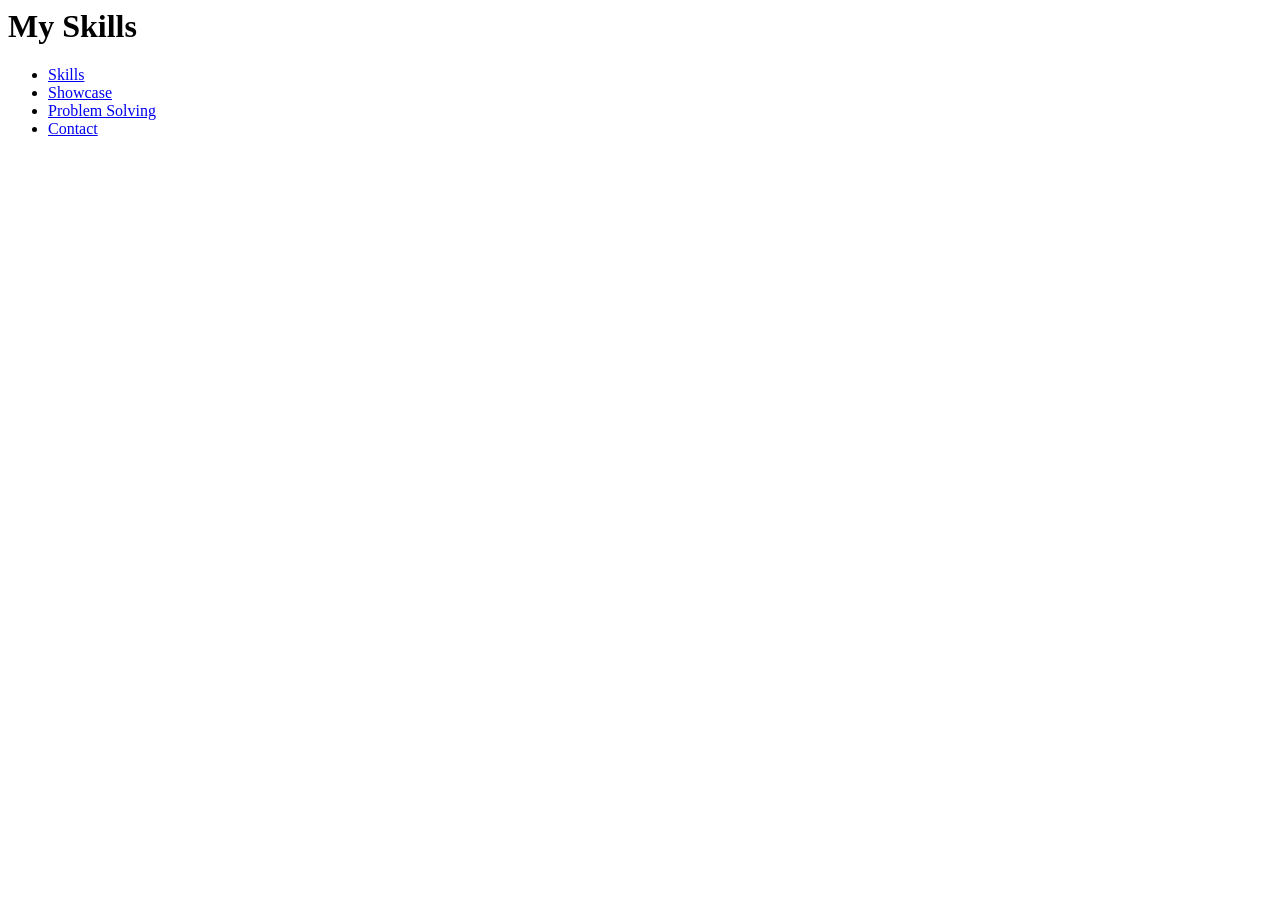
==== index.html @ 048446fa "index page" ====
<http://htmlpreview.github.io/? add before html>
</https:>
<html>
<head>
    <title>Skills</title>
</head>
<body>
    <h1>My Skills</h1>
    <ul>
        <li><a href="Skills.html">Skills</a></li>
        <li><a href="showcase.html">Showcase</a></li>
        <li><a href="problem solving.html">Problem Solving</a></li>
        <li><a href="contact.html">Contact</a></li>
    </ul>
</body>
</html>
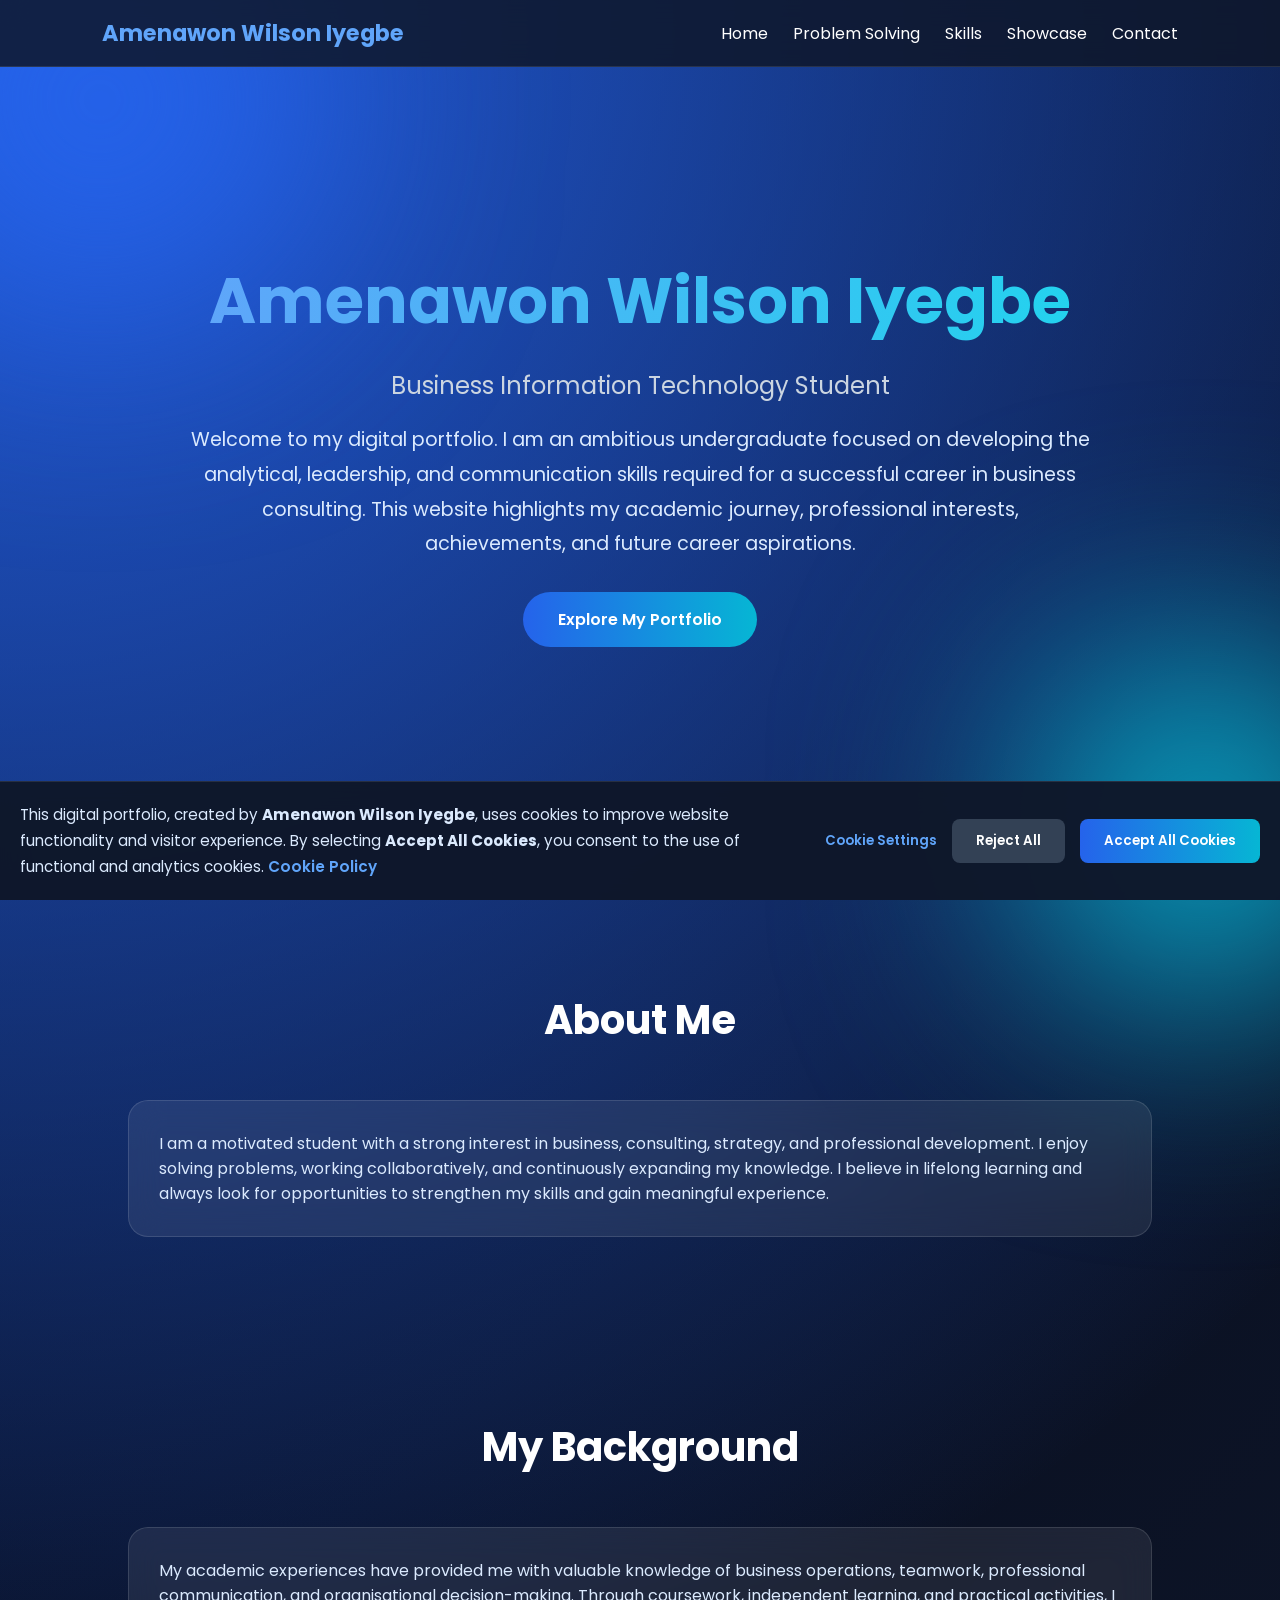
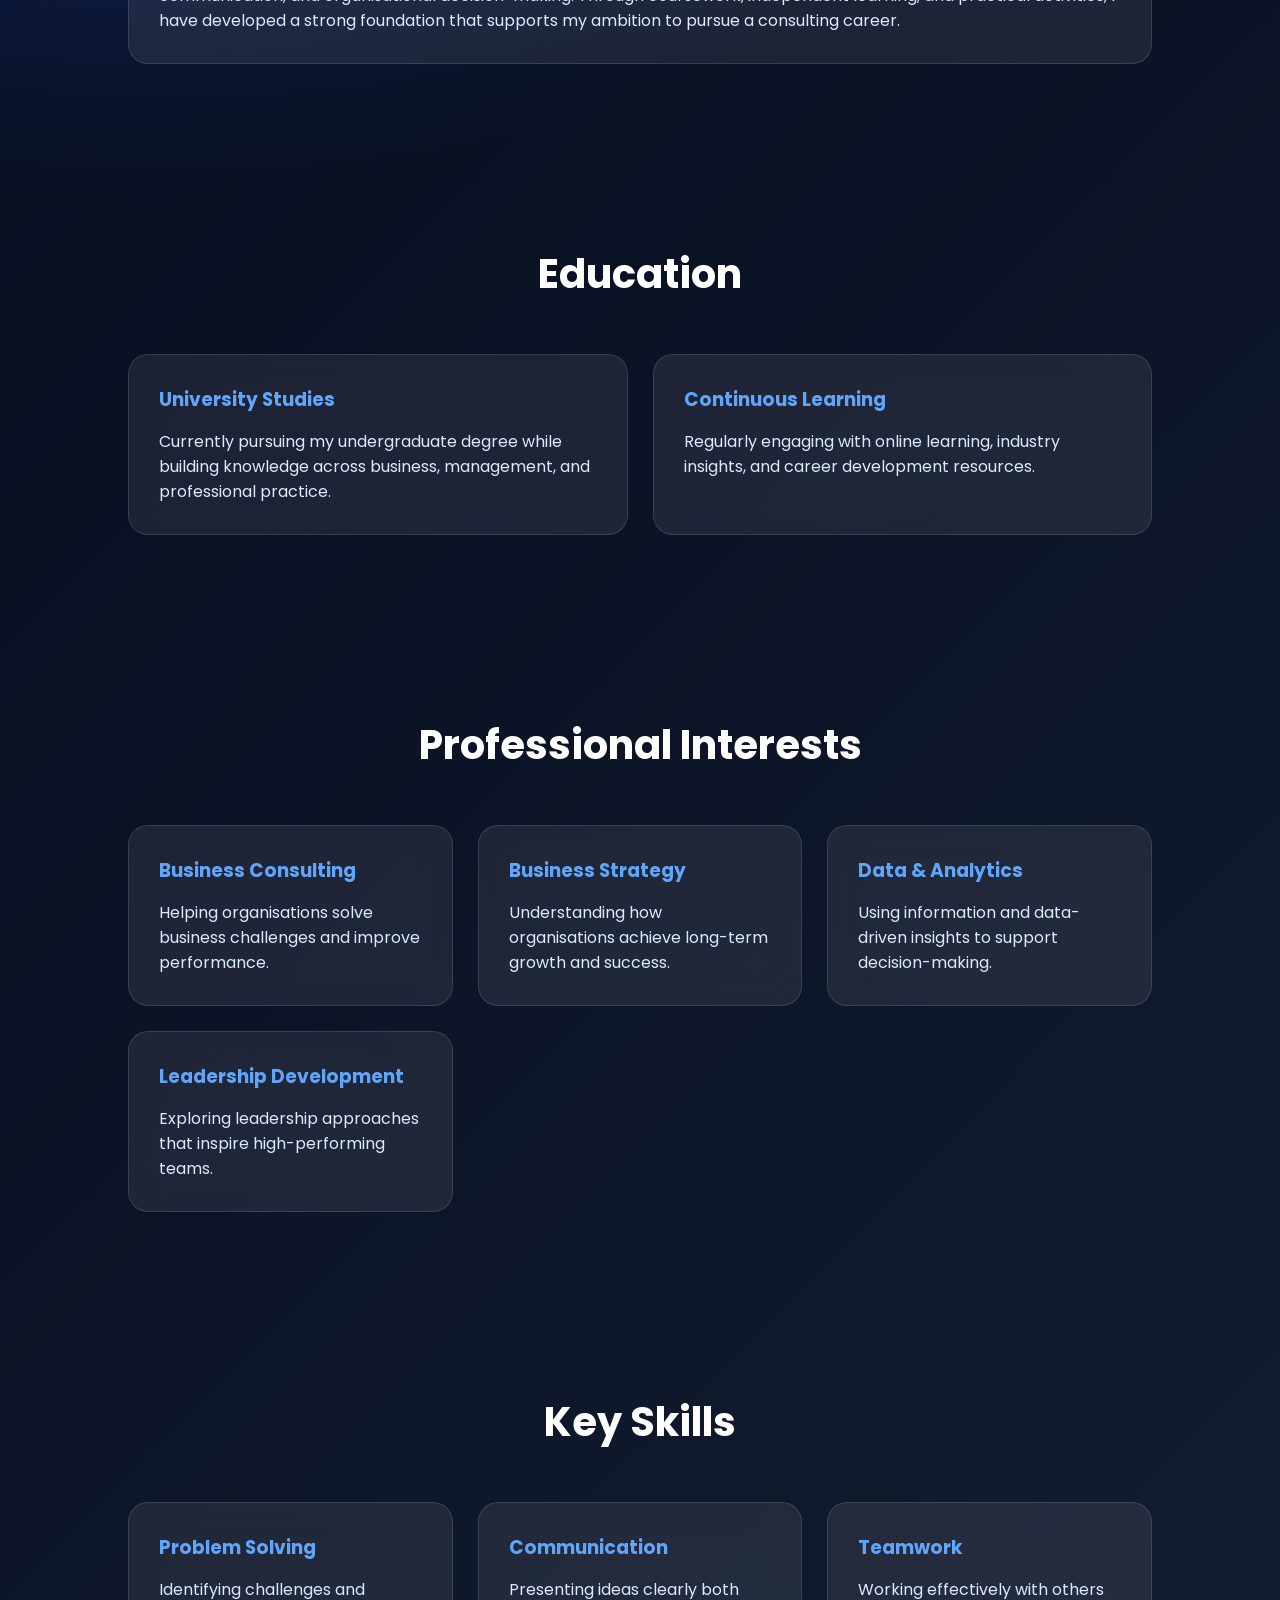
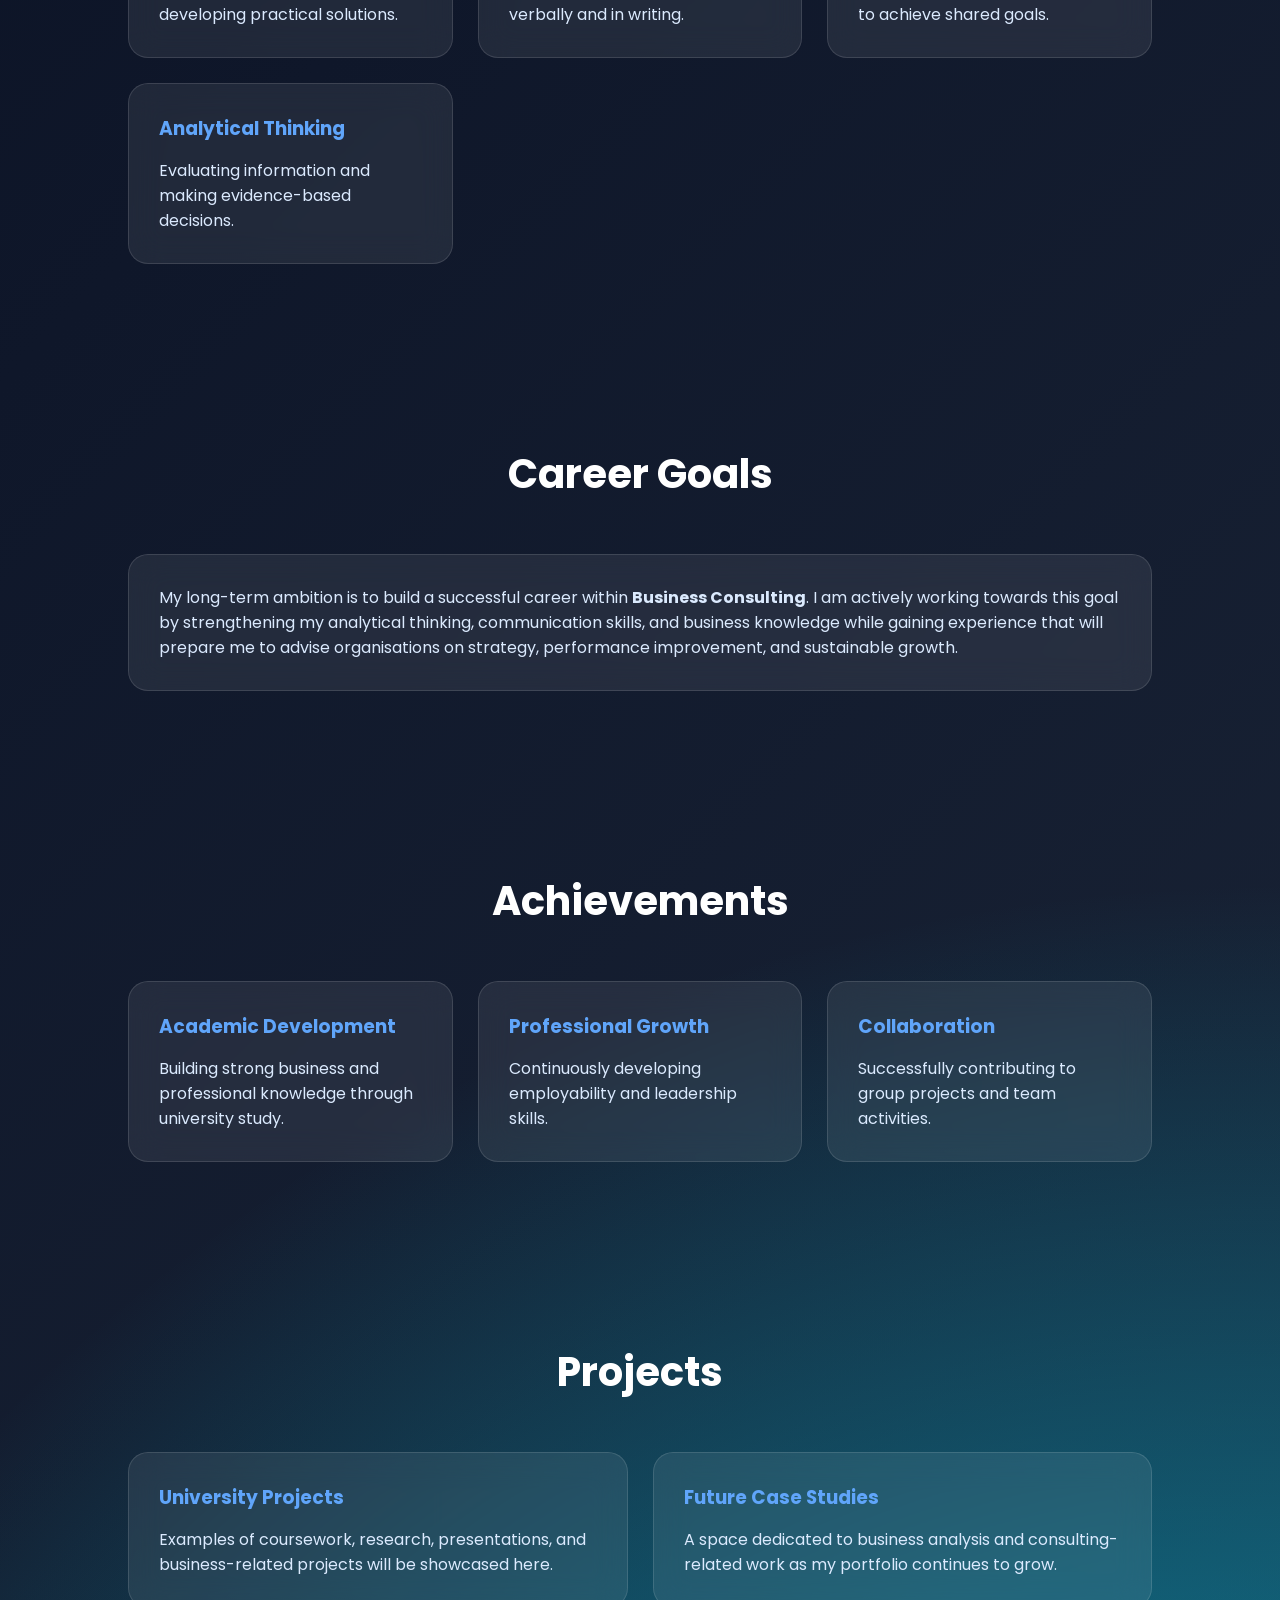
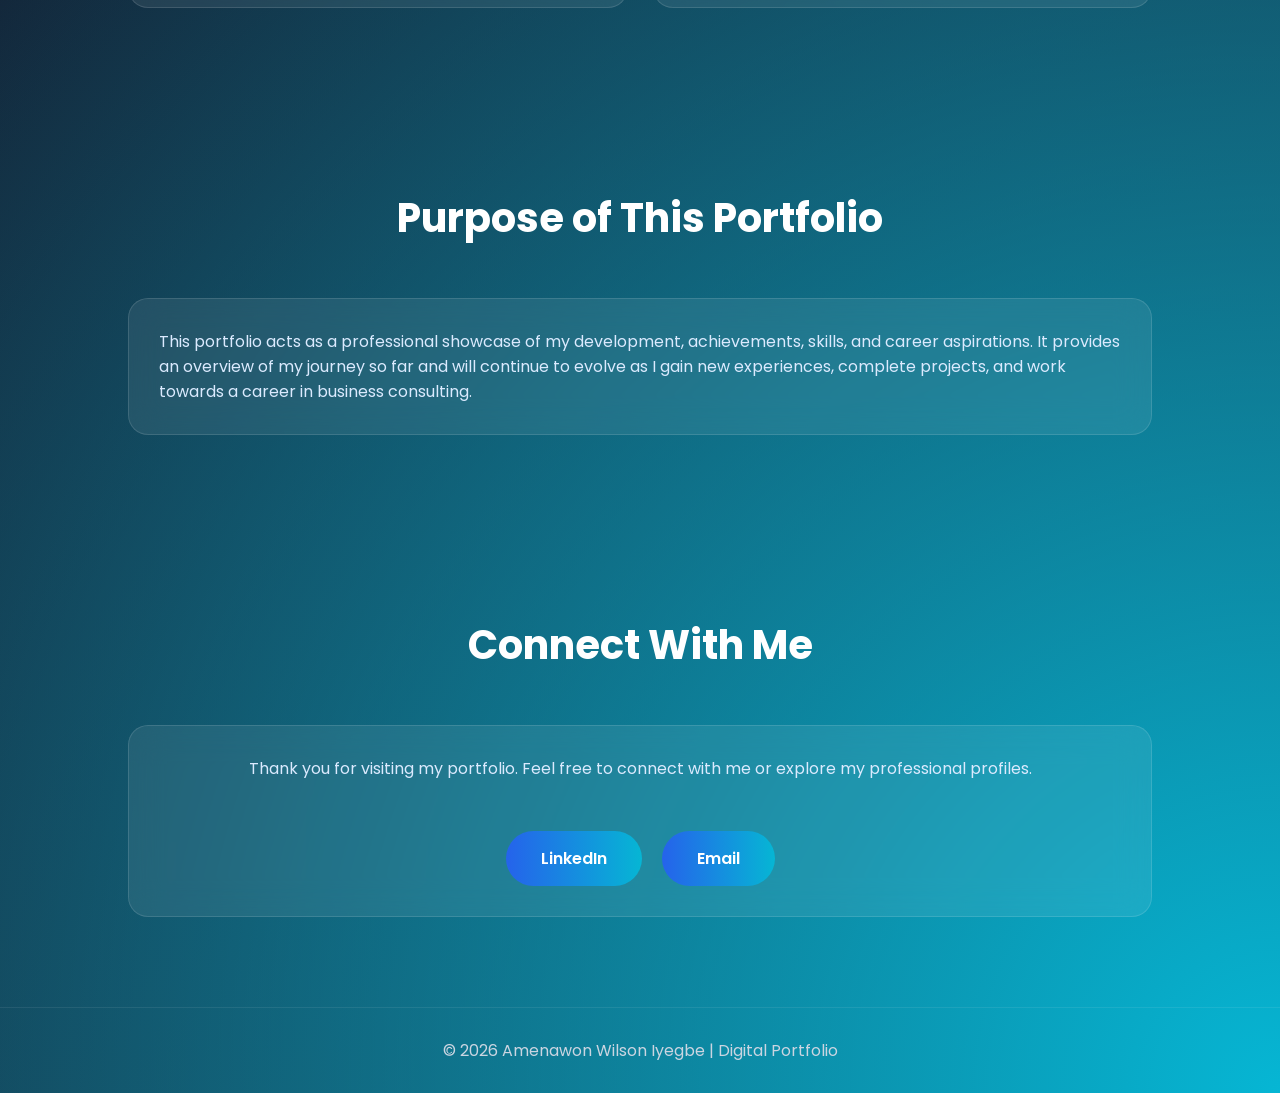
==== commit f44ea15b: "Implement cookie consent banner Added cookie consent banner and associated styles and scripts." ====
--- a/index.html
+++ b/index.html
@@ -1,16 +1,830 @@
-<http://htmlpreview.github.io/? add before html>
-</https:>
-<html>
+<!DOCTYPE html>
+<html lang="en">
 <head>
-    <title>Skills</title>
+<meta charset="UTF-8">
+<meta name="viewport" content="width=device-width, initial-scale=1.0">
+<title>Amenawon Wilson Iyegbe | Digital Portfolio</title>
+
+<link href="https://fonts.googleapis.com/css2?family=Poppins:wght@300;400;500;600;700&display=swap" rel="stylesheet">
+
+<style>
+
+*{
+margin:0;
+padding:0;
+box-sizing:border-box;
+font-family:'Poppins',sans-serif;
+}
+
+html{
+scroll-behavior:smooth;
+}
+
+body{
+background:
+radial-gradient(circle at top left,#2563eb 0%,transparent 30%),
+radial-gradient(circle at bottom right,#06b6d4 0%,transparent 30%),
+linear-gradient(135deg,#020617,#0f172a,#1e293b);
+color:white;
+overflow-x:hidden;
+}
+
+/* Background glow */
+
+body::before,
+body::after{
+content:'';
+position:fixed;
+border-radius:50%;
+filter:blur(120px);
+z-index:-1;
+}
+
+body::before{
+width:400px;
+height:400px;
+background:#2563eb;
+top:-100px;
+left:-100px;
+}
+
+body::after{
+width:350px;
+height:350px;
+background:#06b6d4;
+bottom:-100px;
+right:-100px;
+}
+
+/* Navigation */
+
+header{
+position:fixed;
+width:100%;
+background:rgba(15,23,42,0.85);
+backdrop-filter:blur(12px);
+padding:1rem 8%;
+z-index:1000;
+border-bottom:1px solid rgba(255,255,255,0.1);
+}
+
+nav{
+display:flex;
+justify-content:space-between;
+align-items:center;
+}
+
+.logo{
+font-size:1.4rem;
+font-weight:700;
+color:#60a5fa;
+}
+
+nav ul{
+display:flex;
+list-style:none;
+gap:25px;
+flex-wrap:wrap;
+}
+
+nav a{
+color:white;
+text-decoration:none;
+transition:.3s;
+}
+
+nav a:hover{
+color:#60a5fa;
+}
+
+/* Hero */
+
+.hero{
+min-height:100vh;
+display:flex;
+align-items:center;
+justify-content:center;
+text-align:center;
+padding:120px 10%;
+}
+
+.hero-content{
+max-width:900px;
+}
+
+.hero h1{
+font-size:4rem;
+background:linear-gradient(to right,#60a5fa,#22d3ee);
+background-clip:text;
+-webkit-background-clip:text;
+-webkit-text-fill-color:transparent;
+margin-bottom:20px;
+}
+
+.hero h2{
+margin-bottom:20px;
+font-weight:400;
+color:#cbd5e1;
+}
+
+.hero p{
+font-size:1.2rem;
+line-height:1.8;
+color:#dbeafe;
+}
+
+.hero-image{
+width:220px;
+height:220px;
+border-radius:50%;
+border:5px solid #60a5fa;
+margin:30px auto;
+display:block;
+object-fit:cover;
+box-shadow:0 0 40px rgba(96,165,250,.6);
+}
+
+.btn{
+display:inline-block;
+padding:15px 35px;
+background:linear-gradient(90deg,#2563eb,#06b6d4);
+color:white;
+text-decoration:none;
+border-radius:50px;
+margin-top:30px;
+font-weight:600;
+transition:.3s;
+}
+
+.btn:hover{
+transform:translateY(-5px);
+box-shadow:0 10px 30px rgba(37,99,235,.4);
+}
+
+/* Sections */
+
+section{
+padding:90px 10%;
+}
+
+.section-title{
+text-align:center;
+font-size:2.5rem;
+margin-bottom:50px;
+}
+
+/* Cards */
+
+.card{
+background:rgba(255,255,255,0.08);
+backdrop-filter:blur(16px);
+padding:30px;
+border-radius:20px;
+border:1px solid rgba(255,255,255,0.12);
+transition:.4s;
+}
+
+.card:hover{
+transform:translateY(-10px);
+box-shadow:0 20px 40px rgba(0,0,0,.25);
+}
+
+.grid{
+display:grid;
+grid-template-columns:repeat(auto-fit,minmax(280px,1fr));
+gap:25px;
+}
+
+.card h3{
+color:#60a5fa;
+margin-bottom:15px;
+}
+
+.card p{
+color:#dbeafe;
+}
+
+/* Contact */
+
+.contact-links{
+display:flex;
+justify-content:center;
+gap:20px;
+flex-wrap:wrap;
+margin-top:20px;
+}
+
+/* Footer */
+
+footer{
+padding:30px;
+text-align:center;
+border-top:1px solid rgba(255,255,255,0.08);
+color:#cbd5e1;
+}
+
+</style>
 </head>
+
 <body>
-    <h1>My Skills</h1>
-    <ul>
-        <li><a href="Skills.html">Skills</a></li>
-        <li><a href="showcase.html">Showcase</a></li>
-        <li><a href="problem solving.html">Problem Solving</a></li>
-        <li><a href="contact.html">Contact</a></li>
-    </ul>
+
+<header>
+<nav>
+<div class="logo">Amenawon Wilson Iyegbe</div>
+
+<ul>
+<li><a href="index.html">Home</a></li>
+<li><a href="problem solving.html">Problem Solving
+</a></li>
+<li><a href="skills.html">Skills</a></li>
+<li><a href="showcase.html">Showcase</a></li>
+<li><a href="contact.html">Contact</a></li>
+</ul>
+</nav>
+</header>
+
+<!-- HERO -->
+
+<section class="hero">
+
+<div class="hero-content">
+
+<h1>Amenawon Wilson Iyegbe</h1>
+
+<h2>Business Information Technology Student</h2>
+
+<p>
+Welcome to my digital portfolio. I am an ambitious undergraduate focused on
+developing the analytical, leadership, and communication skills required for
+a successful career in business consulting. This website highlights my
+academic journey, professional interests, achievements, and future career
+aspirations.
+</p>
+
+<a href="#about" class="btn">Explore My Portfolio</a>
+
+</div>
+</section>
+
+<!-- ABOUT -->
+
+<section id="about">
+
+<h2 class="section-title">About Me</h2>
+
+<div class="card">
+<p>
+I am a motivated student with a strong interest in business, consulting,
+strategy, and professional development. I enjoy solving problems,
+working collaboratively, and continuously expanding my knowledge.
+I believe in lifelong learning and always look for opportunities
+to strengthen my skills and gain meaningful experience.
+</p>
+</div>
+
+</section>
+
+<!-- BACKGROUND -->
+
+<section>
+
+<h2 class="section-title">My Background</h2>
+
+<div class="card">
+<p>
+My academic experiences have provided me with valuable knowledge of business
+operations, teamwork, professional communication, and organisational
+decision-making. Through coursework, independent learning, and practical
+activities, I have developed a strong foundation that supports my ambition
+to pursue a consulting career.
+</p>
+</div>
+
+</section>
+
+<!-- EDUCATION -->
+
+<section id="education">
+
+<h2 class="section-title">Education</h2>
+
+<div class="grid">
+
+<div class="card">
+<h3>University Studies</h3>
+<p>
+Currently pursuing my undergraduate degree while building knowledge
+across business, management, and professional practice.
+</p>
+</div>
+
+<div class="card">
+<h3>Continuous Learning</h3>
+<p>
+Regularly engaging with online learning, industry insights,
+and career development resources.
+</p>
+</div>
+
+</div>
+
+</section>
+
+<!-- PROFESSIONAL INTERESTS -->
+
+<section>
+
+<h2 class="section-title">Professional Interests</h2>
+
+<div class="grid">
+
+<div class="card">
+<h3>Business Consulting</h3>
+<p>Helping organisations solve business challenges and improve performance.</p>
+</div>
+
+<div class="card">
+<h3>Business Strategy</h3>
+<p>Understanding how organisations achieve long-term growth and success.</p>
+</div>
+
+<div class="card">
+<h3>Data & Analytics</h3>
+<p>Using information and data-driven insights to support decision-making.</p>
+</div>
+
+<div class="card">
+<h3>Leadership Development</h3>
+<p>Exploring leadership approaches that inspire high-performing teams.</p>
+</div>
+
+</div>
+
+</section>
+
+<!-- SKILLS -->
+
+<section id="skills">
+
+<h2 class="section-title">Key Skills</h2>
+
+<div class="grid">
+
+<div class="card">
+<h3>Problem Solving</h3>
+<p>Identifying challenges and developing practical solutions.</p>
+</div>
+
+<div class="card">
+<h3>Communication</h3>
+<p>Presenting ideas clearly both verbally and in writing.</p>
+</div>
+
+<div class="card">
+<h3>Teamwork</h3>
+<p>Working effectively with others to achieve shared goals.</p>
+</div>
+
+<div class="card">
+<h3>Analytical Thinking</h3>
+<p>Evaluating information and making evidence-based decisions.</p>
+</div>
+
+</div>
+
+</section>
+
+<!-- CAREER GOALS -->
+
+<section>
+
+<h2 class="section-title">Career Goals</h2>
+
+<div class="card">
+
+<p>
+My long-term ambition is to build a successful career within
+<strong>Business Consulting</strong>. I am actively working towards this goal by
+strengthening my analytical thinking, communication skills, and business
+knowledge while gaining experience that will prepare me to advise
+organisations on strategy, performance improvement, and sustainable growth.
+</p>
+
+</div>
+
+</section>
+
+<!-- ACHIEVEMENTS -->
+
+<section>
+
+<h2 class="section-title">Achievements</h2>
+
+<div class="grid">
+
+<div class="card">
+<h3>Academic Development</h3>
+<p>Building strong business and professional knowledge through university study.</p>
+</div>
+
+<div class="card">
+<h3>Professional Growth</h3>
+<p>Continuously developing employability and leadership skills.</p>
+</div>
+
+<div class="card">
+<h3>Collaboration</h3>
+<p>Successfully contributing to group projects and team activities.</p>
+</div>
+
+</div>
+
+</section>
+
+<!-- PROJECTS -->
+
+<section id="projects">
+
+<h2 class="section-title">Projects</h2>
+
+<div class="grid">
+
+<div class="card">
+<h3>University Projects</h3>
+<p>
+Examples of coursework, research, presentations, and business-related
+projects will be showcased here.
+</p>
+</div>
+
+<div class="card">
+<h3>Future Case Studies</h3>
+<p>
+A space dedicated to business analysis and consulting-related work
+as my portfolio continues to grow.
+</p>
+</div>
+
+</div>
+
+</section>
+
+<!-- PURPOSE -->
+
+<section>
+
+<h2 class="section-title">Purpose of This Portfolio</h2>
+
+<div class="card">
+<p>
+This portfolio acts as a professional showcase of my development,
+achievements, skills, and career aspirations. It provides an overview
+of my journey so far and will continue to evolve as I gain new
+experiences, complete projects, and work towards a career in
+business consulting.
+</p>
+</div>
+
+</section>
+
+<!-- CONTACT -->
+
+<section id="contact">
+
+<h2 class="section-title">Connect With Me</h2>
+
+<div class="card" style="text-align:center;">
+
+<p>
+Thank you for visiting my portfolio. Feel free to connect with me
+or explore my professional profiles.
+</p>
+
+<div class="contact-links">
+
+<a href="https://linkedin.com/in/amenawon-iyegbe-845921444" target="_blank" class="btn">
+LinkedIn
+</a>
+
+<a href="mailto:A.W.Iyegbe@edu.salford.ac.uk" target="_blank" class="btn">
+Email
+</a>
+
+</div>
+
+</div>
+
+</section>
+
+<footer>
+<p>© 2026 Amenawon Wilson Iyegbe | Digital Portfolio</p>
+</footer>
+
 </body>
-</html>+<!-- COOKIE CONSENT BANNER -->
+
+<div id="cookieBanner" class="cookie-banner">
+
+    <div class="cookie-content">
+
+        <div class="cookie-text">
+
+            <p>
+                This digital portfolio, created by
+                <strong>Amenawon Wilson Iyegbe</strong>,
+                uses cookies to improve website functionality and visitor experience.
+                By selecting <strong>Accept All Cookies</strong>, you consent to the use of
+                functional and analytics cookies.
+
+                <a href="#">Cookie Policy</a>
+            </p>
+
+        </div>
+
+        <div class="cookie-buttons">
+
+            <button
+            id="cookieSettings"
+            class="cookie-settings">
+
+            Cookie Settings
+
+            </button>
+
+            <button
+            id="rejectCookies"
+            class="cookie-reject">
+
+            Reject All
+
+            </button>
+
+            <button
+            id="acceptCookies"
+            class="cookie-accept">
+
+            Accept All Cookies
+
+            </button>
+
+        </div>
+
+    </div>
+
+</div>
+
+<style>
+
+/* =========================
+   COOKIE BANNER
+========================= */
+
+.cookie-banner{
+
+    position:fixed;
+
+    bottom:0;
+    left:0;
+
+    width:100%;
+
+    background:rgba(15,23,42,0.97);
+
+    backdrop-filter:blur(15px);
+
+    border-top:1px solid rgba(255,255,255,0.1);
+
+    padding:20px;
+
+    z-index:9999;
+
+    animation:slideUp .5s ease;
+}
+
+@keyframes slideUp{
+
+    from{
+        transform:translateY(100%);
+    }
+
+    to{
+        transform:translateY(0);
+    }
+}
+
+.cookie-content{
+
+    max-width:1400px;
+
+    margin:auto;
+
+    display:flex;
+
+    justify-content:space-between;
+
+    align-items:center;
+
+    gap:30px;
+
+    flex-wrap:wrap;
+}
+
+.cookie-text{
+
+    flex:1;
+}
+
+.cookie-text p{
+
+    color:#dbeafe;
+
+    line-height:1.7;
+
+    font-size:0.95rem;
+}
+
+.cookie-text a{
+
+    color:#60a5fa;
+
+    text-decoration:none;
+
+    font-weight:600;
+}
+
+.cookie-text a:hover{
+
+    text-decoration:underline;
+}
+
+.cookie-buttons{
+
+    display:flex;
+
+    gap:15px;
+
+    flex-wrap:wrap;
+}
+
+.cookie-settings{
+
+    background:none;
+
+    border:none;
+
+    color:#60a5fa;
+
+    font-weight:600;
+
+    cursor:pointer;
+
+    transition:.3s;
+}
+
+.cookie-settings:hover{
+
+    color:#22d3ee;
+}
+
+.cookie-reject{
+
+    padding:12px 24px;
+
+    border:none;
+
+    border-radius:8px;
+
+    background:#334155;
+
+    color:white;
+
+    font-weight:600;
+
+    cursor:pointer;
+
+    transition:.3s;
+}
+
+.cookie-reject:hover{
+
+    background:#475569;
+
+    transform:translateY(-2px);
+}
+
+.cookie-accept{
+
+    padding:12px 24px;
+
+    border:none;
+
+    border-radius:8px;
+
+    background:linear-gradient(
+        90deg,
+        #2563eb,
+        #06b6d4
+    );
+
+    color:white;
+
+    font-weight:600;
+
+    cursor:pointer;
+
+    transition:.3s;
+}
+
+.cookie-accept:hover{
+
+    transform:translateY(-2px);
+
+    box-shadow:0 10px 20px rgba(37,99,235,.4);
+}
+
+@media(max-width:768px){
+
+.cookie-content{
+
+    flex-direction:column;
+
+    align-items:flex-start;
+}
+
+.cookie-buttons{
+
+    width:100%;
+}
+
+}
+
+</style>
+
+<script>
+
+// Hide banner if user already selected an option
+
+if(localStorage.getItem("portfolioCookies")){
+
+    document.getElementById("cookieBanner").style.display = "none";
+
+}
+
+// Accept All
+
+document.getElementById(
+"acceptCookies"
+).addEventListener("click", function(){
+
+    localStorage.setItem(
+    "portfolioCookies",
+    "accepted"
+    );
+
+    document.getElementById(
+    "cookieBanner"
+    ).style.display = "none";
+
+});
+
+// Reject All
+
+document.getElementById(
+"rejectCookies"
+).addEventListener("click", function(){
+
+    localStorage.setItem(
+    "portfolioCookies",
+    "rejected"
+    );
+
+    document.getElementById(
+    "cookieBanner"
+    ).style.display = "none";
+
+});
+
+// Cookie Settings
+
+document.getElementById(
+"cookieSettings"
+).addEventListener("click", function(){
+
+alert(
+
+"Cookie Settings\n\n" +
+
+"Essential Cookies: Enabled\n\n" +
+
+"Analytics Cookies: Used to understand how visitors interact with this portfolio.\n\n" +
+
+"Marketing Cookies: Not used on this website.\n\n" +
+
+"This portfolio only uses cookies to enhance user experience."
+
+);
+
+});
+
+</script>
+</body>
